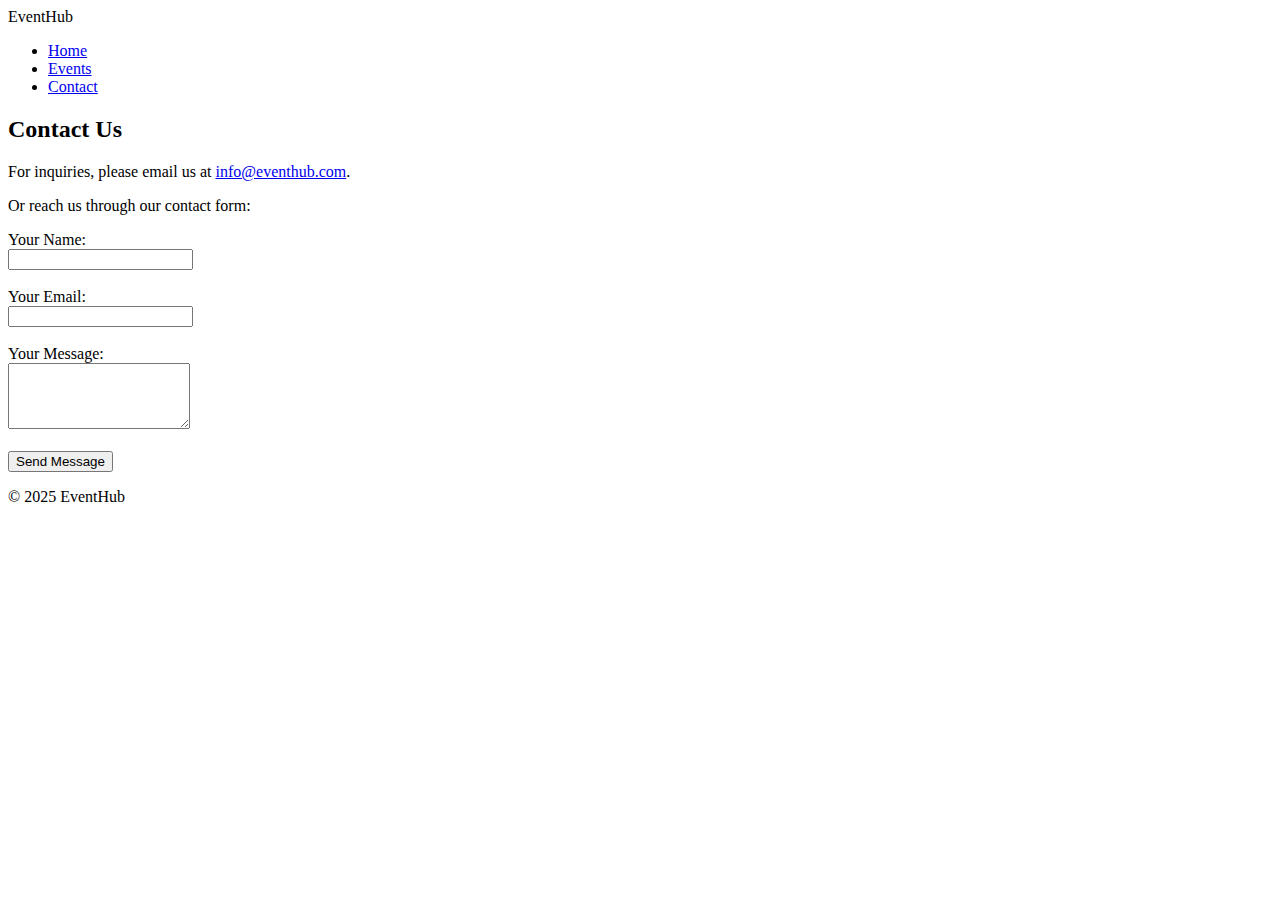
==== contact.html @ bb666e4b "Created contact.html and added file contents" ====
<!DOCTYPE html>
<html lang="en">
<head>
    <meta charset="UTF-8">
    <meta name="viewport" content="width=device-width, initial-scale=1.0">
    <title>Contact Us - EventHub</title>
    <link rel="stylesheet" href="styles.css">
</head>
<body>
    <header>
        <div class="logo">EventHub</div>
        <nav>
            <ul>
                <li><a href="index.html" class="nav-link">Home</a></li>
                <li><a href="events.html" class="nav-link">Events</a></li>
                <li><a href="contact.html" class="nav-link">Contact</a></li>
            </ul>
        </nav>
    </header>

    <!-- Contact Section -->
    <section id="contact">
        <h2>Contact Us</h2>
        <p>For inquiries, please email us at <a href="mailto:info@eventhub.com">info@eventhub.com</a>.</p>
        <p>Or reach us through our contact form:</p>
        <form action="submit_contact.php" method="POST">
            <label for="name">Your Name:</label><br>
            <input type="text" id="name" name="name" required><br><br>

            <label for="email">Your Email:</label><br>
            <input type="email" id="email" name="email" required><br><br>

            <label for="message">Your Message:</label><br>
            <textarea id="message" name="message" rows="4" required></textarea><br><br>

            <button type="submit" class="cta-button">Send Message</button>
        </form>
    </section>

    <footer>
        <p>&copy; 2025 EventHub</p>
    </footer>

</body>
</html>
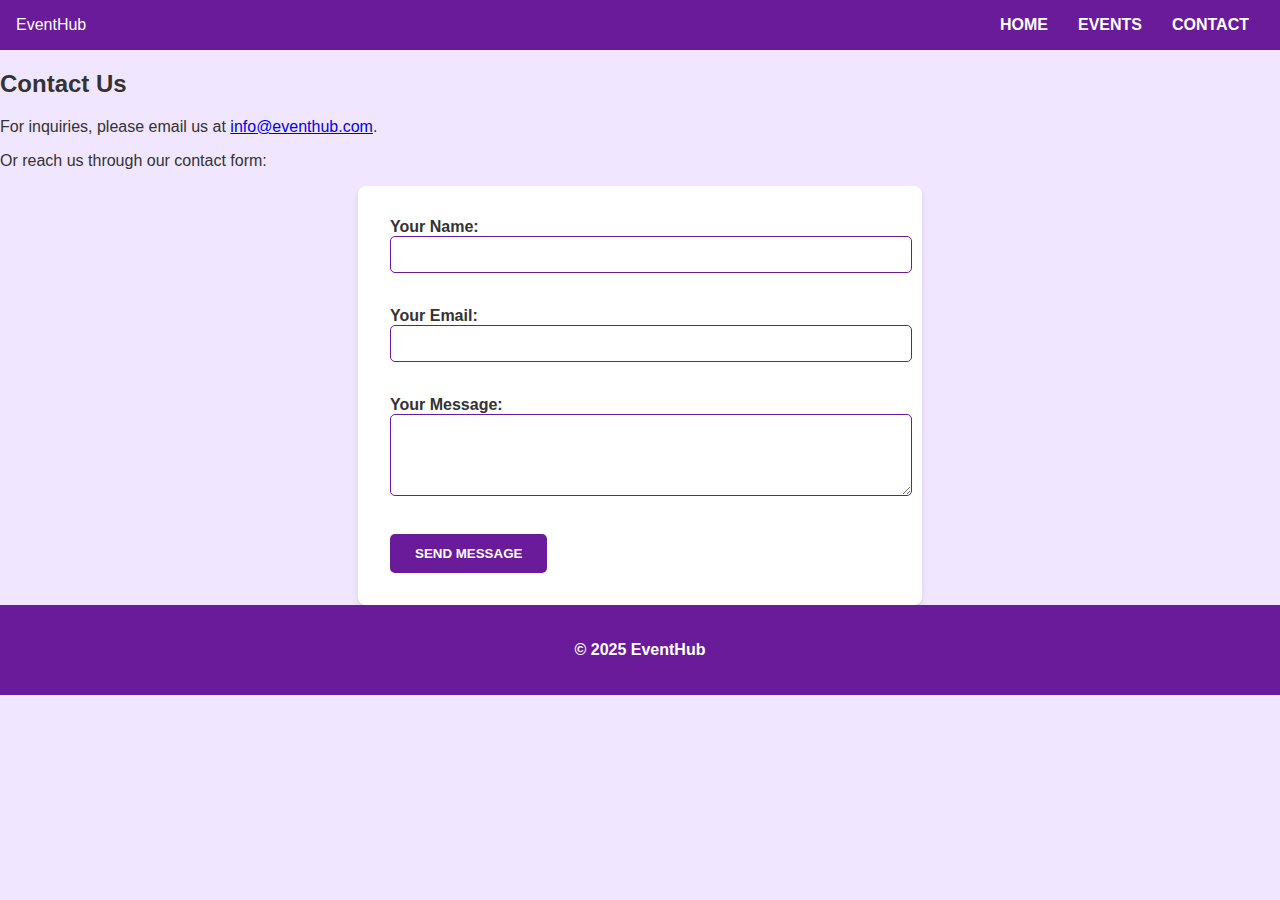
==== commit 288ed281: "added file" ====
--- a/contact.html
+++ b/contact.html
@@ -1,45 +1,45 @@
-<!DOCTYPE html>
-<html lang="en">
-<head>
-    <meta charset="UTF-8">
-    <meta name="viewport" content="width=device-width, initial-scale=1.0">
-    <title>Contact Us - EventHub</title>
-    <link rel="stylesheet" href="styles.css">
-</head>
-<body>
-    <header>
-        <div class="logo">EventHub</div>
-        <nav>
-            <ul>
-                <li><a href="index.html" class="nav-link">Home</a></li>
-                <li><a href="events.html" class="nav-link">Events</a></li>
-                <li><a href="contact.html" class="nav-link">Contact</a></li>
-            </ul>
-        </nav>
-    </header>
-
-    <!-- Contact Section -->
-    <section id="contact">
-        <h2>Contact Us</h2>
-        <p>For inquiries, please email us at <a href="mailto:info@eventhub.com">info@eventhub.com</a>.</p>
-        <p>Or reach us through our contact form:</p>
-        <form action="submit_contact.php" method="POST">
-            <label for="name">Your Name:</label><br>
-            <input type="text" id="name" name="name" required><br><br>
-
-            <label for="email">Your Email:</label><br>
-            <input type="email" id="email" name="email" required><br><br>
-
-            <label for="message">Your Message:</label><br>
-            <textarea id="message" name="message" rows="4" required></textarea><br><br>
-
-            <button type="submit" class="cta-button">Send Message</button>
-        </form>
-    </section>
-
-    <footer>
-        <p>&copy; 2025 EventHub</p>
-    </footer>
-
-</body>
-</html>
+<!DOCTYPE html>
+<html lang="en">
+<head>
+    <meta charset="UTF-8">
+    <meta name="viewport" content="width=device-width, initial-scale=1.0">
+    <title>Contact Us - EventHub</title>
+    <link rel="stylesheet" href="styles.css">
+</head>
+<body>
+    <header>
+        <div class="logo">EventHub</div>
+        <nav>
+            <ul>
+                <li><a href="index.html" class="nav-link">Home</a></li>
+                <li><a href="events.html" class="nav-link">Events</a></li>
+                <li><a href="contact.html" class="nav-link">Contact</a></li>
+            </ul>
+        </nav>
+    </header>
+
+    <!-- Contact Section -->
+    <section id="contact">
+        <h2>Contact Us</h2>
+        <p>For inquiries, please email us at <a href="mailto:info@eventhub.com">info@eventhub.com</a>.</p>
+        <p>Or reach us through our contact form:</p>
+        <form action="submit_contact.php" method="POST">
+            <label for="name">Your Name:</label><br>
+            <input type="text" id="name" name="name" required><br><br>
+
+            <label for="email">Your Email:</label><br>
+            <input type="email" id="email" name="email" required><br><br>
+
+            <label for="message">Your Message:</label><br>
+            <textarea id="message" name="message" rows="4" required></textarea><br><br>
+
+            <button type="submit" class="cta-button">Send Message</button>
+        </form>
+    </section>
+
+    <footer>
+        <p>&copy; 2025 EventHub</p>
+    </footer>
+
+</body>
+</html>
--- a/styles.css
+++ b/styles.css
@@ -0,0 +1,160 @@
+/* Basic Styles */
+body {
+    font-family: Arial, sans-serif;
+    margin: 0;
+    padding: 0;
+    background-color: #f1e6ff; /* Light purple background */
+    color: #333;
+}
+
+header {
+    background-color: #6a1b9a; /* Purple header */
+    color: #fff;
+    padding: 1rem;
+    display: flex;
+    justify-content: space-between;
+    align-items: center;
+}
+
+nav ul {
+    list-style-type: none;
+    margin: 0;
+    padding: 0;
+    display: flex;
+}
+
+nav ul li {
+    margin: 0 15px;
+}
+
+nav ul li a {
+    color: #fff;
+    text-decoration: none;
+    font-weight: bold;
+    text-transform: uppercase;
+    transition: color 0.3s ease;
+}
+
+nav ul li a:hover, nav ul li a.active {
+    color: #9c4dcc; /* Lighter purple on hover or when active */
+}
+
+/* Hero Section Styles */
+.hero {
+    background-color: #9c4dcc; /* Lighter purple */
+    color: #fff;
+    padding: 3rem 2rem;
+    text-align: center;
+}
+
+.hero-content h1 {
+    font-size: 3rem;
+    margin-bottom: 1rem;
+}
+
+.hero-content p {
+    font-size: 1.2rem;
+    margin-bottom: 1.5rem;
+}
+
+.cta-button {
+    background-color: #6a1b9a; /* Purple button */
+    color: #fff;
+    padding: 12px 25px;
+    text-decoration: none;
+    border-radius: 5px;
+    font-weight: bold;
+    text-transform: uppercase;
+    display: inline-block;
+    transition: background-color 0.3s ease;
+}
+
+.cta-button:hover {
+    background-color: #9c4dcc; /* Lighter purple on hover */
+}
+
+/* Featured Events Section */
+.featured-events {
+    padding: 3rem 2rem;
+    text-align: center;
+}
+
+.event-cards {
+    display: grid;
+    grid-template-columns: repeat(auto-fill, minmax(300px, 1fr));
+    gap: 20px;
+    margin-top: 2rem;
+}
+
+.event-card {
+    background-color: #fff;
+    padding: 1rem;
+    border-radius: 8px;
+    box-shadow: 0 4px 6px rgba(0, 0, 0, 0.1);
+    transition: transform 0.3s ease, box-shadow 0.3s ease;
+}
+
+.event-card:hover {
+    transform: translateY(-5px);
+    box-shadow: 0 8px 12px rgba(0, 0, 0, 0.1);
+}
+
+.event-card img {
+    width: 100%;
+    height: auto;
+    border-radius: 5px;
+}
+
+.event-info h3 {
+    color: #6a1b9a; /* Purple heading for event names */
+    margin-top: 1rem;
+}
+
+.event-info p {
+    color: #555;
+}
+
+footer {
+    text-align: center;
+    padding: 20px;
+    background-color: #6a1b9a; /* Purple footer */
+    color: #fff;
+    font-weight: bold;
+}
+/* Contact Form Styles */
+form {
+    background-color: #fff;
+    padding: 2rem;
+    border-radius: 8px;
+    box-shadow: 0 4px 6px rgba(0, 0, 0, 0.1);
+    max-width: 500px;
+    margin: 0 auto;
+}
+
+form label {
+    font-weight: bold;
+}
+
+form input, form textarea {
+    width: 100%;
+    padding: 10px;
+    margin-bottom: 1rem;
+    border-radius: 5px;
+    border: 1px solid #6a1b9a;
+}
+
+form button {
+    background-color: #6a1b9a;
+    color: #fff;
+    padding: 10px 20px;
+    border: none;
+    cursor: pointer;
+    text-transform: uppercase;
+    border-radius: 5px;
+    font-weight: bold;
+    transition: background-color 0.3s ease;
+}
+
+form button:hover {
+    background-color: #9c4dcc; /* Lighter purple on hover */
+}